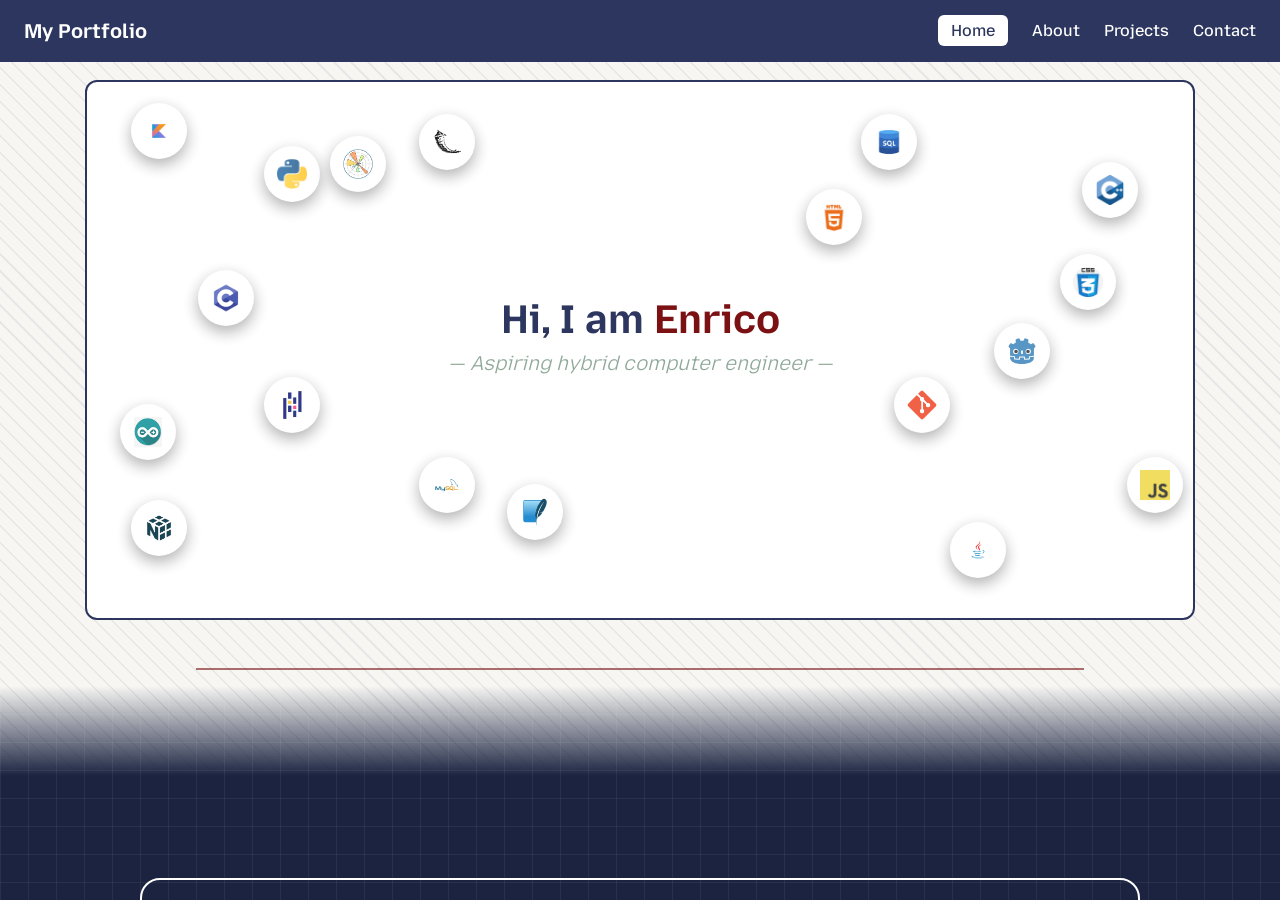
==== index.html @ 0c82813e "renamed homepage file" ====
<!DOCTYPE html>
<html lang="en">
<head>
    <meta charset="UTF-8">
    <meta name="viewport" content="width=device-width, initial-scale=1.0">
    <title>Pentado Portfolio | Home</title>

    <!-- Bootstrap CSS -->
    <link rel="stylesheet" href="https://cdn.jsdelivr.net/npm/bootstrap@4.5.3/dist/css/bootstrap.min.css" integrity="sha384-TX8t27EcRE3e/ihU7zmQxVncDAy5uIKz4rEkgIXeMed4M0jlfIDPvg6uqKI2xXr2" crossorigin="anonymous">

    <!-- CSS -->
    <link href="style.css" rel="stylesheet">
</head>
<body>

    <!--TODO: Fix Navbar for mobile devices, have the tabs be in a drop down list rather than always showing -->
    <nav class="navbar">
        <div class="logo">
            <a href="#">My Portfolio</a>
        </div>

        <button class="nav-toggle" id="nav-toggle" aria-label="Toggle navigation menu">
            &#9776;
        </button>

        <ul class="nav-links" id="nav-links">
            <li><a href="#" style="background-color: #fff; color: var(--twilight-indigo); padding: 0.4rem 0.8rem; border-radius: 6px;">Home</a></li>
            <li><a href="about.html">About</a></li>
            <li><a href="projects.html">Projects</a></li>
            <li><a href="contact.html">Contact</a></li>
        </ul>
    </nav>
    <div class="page-scroll">
        <main class="container">
            <!--TODO: make section smaller -->
            <section id="home" class="hero" style="margin: 1rem auto 1rem;">
                <!-- Floating skill icons -->
                <div class="skill-field" aria-hidden="true">
                    <div class="skill-icon" style="left: 16%;  top: 12%; --dur: 7s;  --delay: 0s;   --amp: 14px;"><img src="images/skills/python.png" alt=""></div>
                    <div class="skill-icon" style="left: 16%; top: 55%; --dur: 8.5s;--delay: 1.2s; --amp: 18px;"><img src="images/skills/pandas.png" alt=""></div>
                    <div class="skill-icon" style="left: 4%;  top: 78%; --dur: 6.5s;--delay: 0.6s; --amp: 12px;"><img src="images/skills/numpy.png" alt=""></div>
                    <div class="skill-icon" style="left: 22%; top: 10%; --dur: 9s;  --delay: 2s;   --amp: 16px;"><img src="images/skills/matplotlib.png" alt=""></div>
                    <div class="skill-icon" style="left: 10%; top: 35%; --dur: 7.5s;--delay: 0.3s; --amp: 15px;"><img src="images/skills/c.jpg" alt=""></div>
                    <div class="skill-icon" style="left: 90%; top: 15%; --dur: 8s;  --delay: 1.5s; --amp: 17px;"><img src="images/skills/cpp.png" alt=""></div>
                    <div class="skill-icon" style="left: 82%; top: 45%; --dur: 6.8s;--delay: 0.8s; --amp: 13px;"><img src="images/skills/godot.svg" alt=""></div>
                    <div class="skill-icon" style="left: 94%; top: 70%; --dur: 9.5s;--delay: 2.4s; --amp: 20px;"><img src="images/skills/js.png" alt=""></div>
                    <div class="skill-icon" style="left: 78%; top: 82%; --dur: 7.2s;--delay: 1s;   --amp: 14px;"><img src="images/skills/java.jpg" alt=""></div>
                    <div class="skill-icon" style="left: 88%; top: 32%; --dur: 8.2s;--delay: 0.4s; --amp: 16px;"><img src="images/skills/css.png" alt=""></div>
                    <div class="skill-icon" style="left: 65%;  top: 20%; --dur: 6.2s;--delay: 1.8s; --amp: 12px;"><img src="images/skills/html.png" alt=""></div>
                    <div class="skill-icon" style="left: 30%; top: 6%;  --dur: 9.2s;--delay: 0.9s; --amp: 18px;"><img src="images/skills/flask.png" alt=""></div>
                    <div class="skill-icon" style="left: 70%; top: 6%;  --dur: 7.8s;--delay: 1.4s; --amp: 15px;"><img src="images/skills/sql.jpg" alt=""></div>
                    <div class="skill-icon" style="left: 38%; top: 75%; --dur: 8.6s;--delay: 2.2s; --amp: 19px;"><img src="images/skills/sqlite.svg" alt=""></div>
                    <div class="skill-icon" style="left: 30%; top: 70%; --dur: 6.6s;--delay: 0.5s; --amp: 13px;"><img src="images/skills/mysql.png" alt=""></div>
                    <div class="skill-icon" style="left: 3%;  top: 60%; --dur: 9.8s;--delay: 1.7s; --amp: 20px;"><img src="images/skills/arduino.png" alt=""></div>
                    <div class="skill-icon" style="left: 73%; top: 55%; --dur: 7.4s;--delay: 0.2s; --amp: 14px;"><img src="images/skills/git.png" alt=""></div>
                    <div class="skill-icon" style="left: 4%; top: 4%;  --dur: 8.4s;--delay: 1.1s; --amp: 16px;"><img src="images/skills/kotlin.png" alt=""></div>
                </div>

                <div class="hero-content">
                    <div class="hero-text-content">
                        <h1><b>Hi, I am <span class="highlight" style="color: #7b1113">Enrico</span></b></h1>
                        <h2 class="lead" id="rotating-tagline" style="color: --var(--dark-wine); font-style: italic;">— Aspiring hybrid computer engineer —</h2>
                        <p id="fun-message"></p>
                    </div>
                </div>
            </section>

            <hr style="margin: 3rem auto 1rem;">

            <section id="goals" class="dark-section">
                <br>
                <br>
                <br>
                <br>
                <br>
                <div style="border: 2px solid #ffffff; border-radius: 20px; margin: 2.5rem auto; padding: 2rem 1.5rem; max-width: 1000px;">
                    <h2 style="display: inline-block; font-family: 'Mozilla Text'; background-color: #ffffff; color: black; padding: 0.6rem 2rem; border-radius: 40px; border: 2px solid #ffffff; letter-spacing: 1px;"><b>MY GOALS</b></h2>
                    <br>
                    <hr style="margin: 3rem auto 1rem; margin-top: 2rem; margin-bottom: 0.5rem; color: white;">
                    <br>
                    <div class="goals-grid">
                        <div class="goal-card">
                            <h3 style="font-family: 'Mozilla Text'; padding-bottom: 3.2px;"><b>GROWTH</b></h3>
                            <p><i>Always building my skills not just in Programming and Engineering but even for</i></p>
                        </div>
                        <div class="goal-card">
                            <h3 style="font-family: 'Mozilla Text'; padding-bottom: 3.2px;"><b>APPLICATION</b></h3>
                            <p><i>Seeking hands-on work in industry and research, to apply the skills I learn within my fields of interest</i></p>
                        </div>
                        <div class="goal-card">
                            <h3 style="font-family: 'Mozilla Text'; padding-bottom: 3.2px;"><b>IMPACT</b></h3>
                            <p><i>Focused on real results, from identifying drug components, acting upon data, to improving user experience</i></p>
                        </div>
                    </div>
                    <br>
                    <br>
                    <hr style="margin: 3rem auto 1rem; margin-top: 1rem; margin-bottom: 1rem; color: white;">
                </div>
                <br>
                <br>
                <br>
                <br>
                <br>
                <br>
            </section>

            <hr style="margin: 3rem auto 1rem;">

            <!--TODO: Fix div sizing for mobile devices, have it so that it only displays one cell at a time -->
            <!--TODO: Add fade in the left and right side of the experience track to put the center card more in focus -->
            <section id="experience" style="font-family: 'Times New Roman'; margin: 3rem auto 1rem;">
                <h2 style="display: inline-block; font-family: 'Mozilla Text'; background-color: #ffffff; color: #000000; padding: 0.6rem 2rem; border-radius: 40px; border: 2px solid #000000; letter-spacing: 1px;"><b>E X P E R I E N C E</b></h2>
                <div class="scroll-wrapper">
                        <button class="scroll-btn left" aria-label="Scroll left">&#10094;</button>

                        <div class="experience-track">
                            <div class="experience-card">
                                <h3>Student Researcher & Presenter</h3>
                                <p class="exp-meta" style="font-family: 'Mozilla Text';display: flex; align-items: center; gap: 0.5rem;">
                                    <img src="images/homepage/pisay.jpg" alt="PSHS-EVC logo" style="width: 32px; height: 32px; border-radius: 50%; object-fit: cover; border: 1px solid var(--muted-teal);">
                                    Philippine Science High School – Eastern Visayas Campus · 2024–2026
                                </p>
                                <p style="text-align: justify; text-justify: inter-word; hyphens: auto;">Researched chem-informatics and bio-informatics applications, identifying dengue-inhibiting compounds in Moringa oleifera. Presented at four major forums, earning awards.</p>
                                <img src="images/homepage/research.jpg" alt="Research presentation photo" style="margin-left: auto; margin-right: auto; width: 100%; max-width: 260px; border-radius: 8px; margin-top: 0.75rem; display: block;">
                            </div>
                            <div class="experience-card">
                                <h3>AI/ML Research Intern</h3>
                                <p class="exp-meta" style="display: flex; align-items: center; gap: 0.5rem;">
                                    <img src="images/homepage/SIP.png" alt="UP Diliman logo" style="width: 32px; height: 32px; border-radius: 50%; object-fit: cover; border: 1px solid var(--muted-teal);">
                                    CheIntel Learning Laboratory, UP Diliman · June–July 2025
                                </p>
                                <p style="text-align: justify; text-justify: inter-word; hyphens: auto;">Voluntary summer internship at the CheIntel Research Laboratory, curating and analyzing chemical concept datasets for AI model training under the mentorship of engineers and researchers.</p>
                                <img src="images/homepage/Sip-Photo.jpg" alt="Lab photo" style="margin-left: auto; margin-right: auto; width: 100%; max-width: 260px; border-radius: 8px; margin-top: 0.75rem; display: block;">
                            </div>
                            <div class="experience-card">
                                <h3>Student Leader</h3>
                                <p class="exp-meta" style="display: flex; align-items: center; gap: 0.5rem;">
                                    <img src="images/homepage/pisay.jpg" alt="PSHS-EVC logo" style="width: 32px; height: 32px; border-radius: 50%; object-fit: cover; border: 1px solid var(--muted-teal);">
                                    PSHS-EVC Organizations · 2023–2026
                                </p>
                                <p style="text-align: justify; text-justify: inter-word; hyphens: auto;;">Led multiple student organizations managing and coordinating teams during tenure as an executive officer in each organization</p>
                                <img src="images/homepage/leadership.jpg" alt="Leadership event photo" style="margin-left: auto; margin-right: auto; width: 100%; max-width: 260px; border-radius: 8px; margin-top: 0.75rem; display: block;">
                            </div>
                        </div>

                        <button class="scroll-btn right" aria-label="Scroll right">&#10095;</button>
                </div>
            </section>
        </main>
    </div>

    <footer>
        <p>&copy; 2026 Enrico Wilhelm E. Pentado. All rights reserved.</p>
    </footer>

    <!-- Bootstrap JS dependencies -->
    <script src="https://code.jquery.com/jquery-3.5.1.slim.min.js" integrity="sha384-DfXdz2htPH0lsSSs5nCTpuj/zy4C+OGpamoFVy38MVBnE+IbbVYUew+OrCXaRkfj" crossorigin="anonymous"></script>
    <script src="https://cdn.jsdelivr.net/npm/bootstrap@4.5.3/dist/js/bootstrap.bundle.min.js" integrity="sha384-ho+j7jyWK8fNQe+A12Hb8AhRq26LrZ/JpcUGGOn+Y7RsweNrtN/tE3MoK7ZeZDyx" crossorigin="anonymous"></script>

    <script src="script.js"></script>
</body>
</html>
---- style.css ----
@import url('https://fonts.googleapis.com/css2?family=Mozilla+Text:wght@200..700&display=swap');

/* color palette shi */

:root {
    --dark-wine: #7b1113;
    --dark-khaki: #313715;
    --muted-teal: #8fa998;
    --twilight-indigo: #2c365e;
    --muted-teal-2: #9cbfa7;
    --deep-navy: #1b2340;
}

#rotating-tagline {
    transition: opacity 0.4s ease;
    min-height: 1.5em;
    -webkit-transition: opacity 0.4s ease;
    -moz-transition: opacity 0.4s ease;
    -ms-transition: opacity 0.4s ease;
    -o-transition: opacity 0.4s ease;
}

.dark-section {
    position: relative;
    left: 50%;
    right: 50%;
    width: 100vw;
    margin-left: -50vw;
    margin-right: -50vw;
    box-sizing: border-box;
    background-color: var(--deep-navy);
    background-image:        linear-gradient(rgba(255, 255, 255, 0.06) 1px, transparent 1px),        linear-gradient(90deg, rgba(255, 255, 255, 0.06) 1px, transparent 1px);
    background-size: 28px 28px;
    color: #ffffff;
    padding: 8rem 1.5rem;
    overflow: hidden;
    /*stabilizesrenderingduringscrolltoreduceflicker*/transform: translateZ(0);
    backface-visibility: hidden;
    /*EdgeFade*/-webkit-mask-image: linear-gradient(to bottom, transparent 0, #000 90px, #000 calc(100% - 90px), transparent 100%);
    mask-image: linear-gradient(to bottom, transparent 0, #000 90px, #000 calc(100% - 90px), transparent 100%);
    -webkit-transform:;
    -moz-transform:;
    -ms-transform:;
    -o-transform:;
}

/* Hobbies fade in at the top only, stay solid at the bottom */
#hobbies.dark-section {
    -webkit-mask-image: linear-gradient(to bottom, transparent 0, #000 90px, #000 100%);
    mask-image: linear-gradient(to bottom, transparent 0, #000 90px, #000 100%);
}

.dark-section h2 {
    color: #ffffff;
}

.dark-section h2.section-title,
.dark-section h2[style] {
    border-color: #ffffff !important; /* black was invisible against the dark navy background */
}

.dark-section .goal-card {
    background-color: #ffffff;
    color: #000000;
    border: 2px solid #000000;
}

.dark-section .goal-card h3 {
    color: #000000;
}

.dark-section .goal-card p,
.dark-section .goal-card p i {
    color: #000000;
}

.dark-section p {
    color: #ffffff;
}

.dark-section hr {
    background-color: #ffffff;
}

.dark-section .timeline-wrapper {
    max-width: 750px;
    margin: 2.5rem auto 0;
    border: 2px solid #ffffff;
    border-radius: 16px;
    background-color: rgba(0, 0, 0, 0.15);
    /*Firefox*/scrollbar-color: #ffffff var(--deep-navy);
    -webkit-border-radius: 16px;
    -moz-border-radius: 16px;
    -ms-border-radius: 16px;
    -o-border-radius: 16px;
}

.dark-section .timeline-wrapper::-webkit-scrollbar-track {
    background: var(--deep-navy);
    /*matchesthesectionbgsothethumbreadsasafloatingbar*/border-radius: 10px;
    -webkit-border-radius: 10px;
    -moz-border-radius: 10px;
    -ms-border-radius: 10px;
    -o-border-radius: 10px;
}

.dark-section .timeline-wrapper::-webkit-scrollbar-thumb {
    background-color: #ffffff;
    border-radius: 10px;
    border: 2px solid var(--deep-navy);
}

.dark-section .timeline-wrapper::-webkit-scrollbar-thumb:hover {
    background-color: var(--muted-teal-2);
}

.dark-section .timeline-wrapper::-webkit-scrollbar-button {
    display: block; /* re-enabled — shows left/right arrows to signal scrollability */
    background-color: var(--deep-navy);
}
.dark-section .timeline-horizontal::before {
    background-color: #ffffff; /* black was unreadable against the dark navy background */
}

.dark-section .timeline-dot {
    background-color: #ffffff;
    border-color: var(--deep-navy);
}

.dark-section .timeline-item:hover .timeline-dot {
    background-color: var(--dark-wine);
    border-color: #ffffff;
}

.dark-section .timeline-connector {
    background-color: #ffffff;
}

.dark-section .timeline-item:hover .timeline-connector {
    background-color: var(--dark-wine);
}

.dark-section .timeline-content {
    background-color: #ffffff;
    color: #000000;
    border-color: #ffffff;
}

.dark-section .timeline-content p {
    color: #000000;
}

.dark-section .timeline-item:hover .timeline-content {
    border-color: var(--dark-wine);
}

.dark-section .timeline-arrow.left {
    border-right-color: #ffffff;
}

.dark-section .timeline-arrow.right {
    border-left-color: #ffffff;
}

.dark-section .timeline-description {
    background-color: #ffffff;
    color: #000000;
    border-color: #ffffff;
}

.dark-section .timeline-description p {
    color: #000000;
}

html, body {
    height: 100%;
    margin: 0;
    padding: 0;
    overflow: hidden; /* stops the native page scrollbar so only .page-scroll scrolls */
}

.page-scroll {
    margin-top: 64px; /* pushes content below the fixed navbar */
    height: calc(100vh - 64px); /* fills all remaining space below the navbar */
    overflow-y: auto;
    overflow-x: hidden;
    /* Firefox */
    scrollbar-width: thin;
    scrollbar-color: var(--twilight-indigo) #e5e5e5;
}

.page-scroll::-webkit-scrollbar {
    width: 10px;
}

.page-scroll::-webkit-scrollbar-track {
    background: #e5e5e5;
}

.page-scroll::-webkit-scrollbar-thumb {
    background-color: var(--twilight-indigo);
    border-radius: 10px;
    border: 2px solid #e5e5e5;
}

.page-scroll::-webkit-scrollbar-thumb:hover {
    background-color: var(--dark-wine);
}

.page-scroll::-webkit-scrollbar-button {
    display: none;
}

@media (max-width: 600px) {
    .page-scroll {
        margin-top: 70px;
        height: calc(100vh - 70px);
    }
}


/* Base */

h1 {
    color: var(--twilight-indigo);
}

body {
    font-family: 'Mozilla Text', 'Helvetica Neue', Arial, sans-serif;
    color: var(--dark-khaki);
    background-color: #f7f6f3;
    background-image: 
        repeating-linear-gradient(45deg, rgba(44, 54, 94, 0.08) 0px, rgba(44, 54, 94, 0.08) 1.5px, transparent 1.5px, transparent 12px);
}

/* Navbar: fixed, full width  */
.navbar {
    position: fixed;
    top: 0;
    left: 0;
    width: 100%;
    box-sizing: border-box;
    display: flex;
    align-items: center;
    justify-content: space-between;
    background-color: var(--twilight-indigo);
    padding: 1rem 1.5rem;
    z-index: 1000;
}

.nav-toggle {
    display: none; /* hidden on desktop */
    background: none;
    border: none;
    color: #fff;
    font-size: 1.75rem;
    cursor: pointer;
}

/* css for mobile */
@media (max-width: 600px) {
    .navbar {
        flex-wrap: wrap;
    }

    .nav-toggle {
        display: block;
    }

    .nav-links {
        display: none;
        flex-direction: column;
        width: 100%;
        text-align: center;
        gap: 0.5rem;
        margin-top: 1rem;
    }

    .nav-links.is-open {
        display: flex;
    }
}

.logo a {
    font-weight: bold;
    font-size: 1.25rem;
    color: #fff;
    text-decoration: none;
}

.nav-links {
    list-style: none;
    display: flex;
    gap: 1.5rem;
    margin: 0;
    padding: 0;
}

.nav-links a {
    color: #fff;
    text-decoration: none;
    font-weight: 500;
    transition: color 0.2s ease;
    -webkit-transition: color 0.2s ease;
    -moz-transition: color 0.2s ease;
    -ms-transition: color 0.2s ease;
    -o-transition: color 0.2s ease;
}

.nav-links a:hover {
    color: #fff;
}

/* home section */
#home {
    text-align: center;
    padding: 4rem 1rem;
}

#home h1 {
    font-size: 2.5rem;
}

#home .lead {
    color: var(--muted-teal);
    margin-bottom: 1.5rem;
}

/* hero section of homepage */

.hero {
    border: 2px solid var(--twilight-indigo);
    background-color: white;
    position: relative;
    min-height: 60vh; /* was 90vh */
    display: flex;
    align-items: center;
    justify-content: center;
    text-align: center;
    overflow: hidden;
    border-radius: 12px;
}

.hero::before {
    content: "";
    position: absolute;
    inset: 0;
    background-size: cover;
    background-position: center;
    filter: blur(0.5px);
    opacity: 0.65;
    transform: scale(1.1);
    z-index: 0;
    /*fades the edges into the page background*/
    -webkit-mask-image: radial-gradient(ellipse at center, #000 50%, transparent 80%);
    mask-image: radial-gradient(ellipse at center, #000 50%, transparent 80%);
    -webkit-filter: blur(0.5px);
    -webkit-transform: scale(1.1);
    -moz-transform: scale(1.1);
    -ms-transform: scale(1.1);
    -o-transform: scale(1.1);
}

.hero-content {
    position: relative;
    z-index: 1;
    color: var(--twilight-indigo);
    padding: 2rem;
    text-shadow: 0 8px 20px rgba(255, 255, 255, 0.8);
}


.hero-content .highlight {
    color: var(--dark-wine);
    text-shadow: 0 8px 20px rgba(255, 255, 255, 0.8);
}

.hero-content .lead {
    color: var(--dark-khaki);
    text-shadow: 0 8px 20px rgba(255, 255, 255, 0.8);
}

.skill-field {
    position: absolute;
    inset: 0;
    pointer-events: none; /* lets clicks pass through to your button/text */
    z-index: 1;
}

.hero-text-content {
    position: relative;
    z-index: 2; /* keeps text above the floating icons */
}

.skill-icon {
    position: absolute;
    width: 56px;
    height: 56px;
    border-radius: 50%;
    background-color: #ffffff;
    display: flex;
    align-items: center;
    justify-content: center;
    opacity: 0.9;
    filter: blur(0.3px);
    box-shadow: 0 6px 16px rgba(0, 0, 0, 0.35); /* was 0 3px 8px rgba(0, 0, 0, 0.12) */
    animation: float-drift var(--dur, 8s) ease-in-out var(--delay, 0s) infinite alternate;
}

.skill-icon img {
    width: 30px; /* was 20px */
    height: 30px; /* was 20px */
    object-fit: contain;
}

@keyframes float-drift {
    from { transform: translateY(0); -webkit-transform: translateY(0); -moz-transform: translateY(0); -ms-transform: translateY(0); -o-transform: translateY(0); }
    to   { transform: translateY(var(--amp, 15px)); -webkit-transform: translateY(var(--amp, 15px)); -moz-transform: translateY(var(--amp, 15px)); -ms-transform: translateY(var(--amp, 15px)); -o-transform: translateY(var(--amp, 15px)); }
}

@media (max-width: 700px) {
    .skill-icon {
        width: 30px;
        height: 30px;
    }

    .skill-icon img {
        width: 16px;
        height: 16px;
    }
}

/* Button in homepage css */
.btn-primary {
    background-color: var(--twilight-indigo);
    border-color: var(--twilight-indigo);
    color: #fff;
    transition: background-color 0.2s ease, border-color 0.2s ease;
    -webkit-transition: background-color 0.2s ease, border-color 0.2s ease;
    -moz-transition: background-color 0.2s ease, border-color 0.2s ease;
    -ms-transition: background-color 0.2s ease, border-color 0.2s ease;
    -o-transition: background-color 0.2s ease, border-color 0.2s ease;
}

.btn-primary:hover {
    background-color: var(--dark-wine);
    border-color: var(--dark-wine);
}

/* goals section css */

#goals {
    padding: 2rem 1.5rem;
    text-align: center;
}

.goals-grid {
    display: flex;
    flex-wrap: wrap;
    justify-content: center;
    gap: 1.5rem;
    margin-top: 2rem;
}

.goal-card {
    background-color: var(--twilight-indigo);
    color: white;
    border-radius: 8px;
    padding: 1.5rem;
    width: 260px;
    transition: transform 0.2s ease;
    -webkit-transition: transform 0.2s ease;
    -moz-transition: transform 0.2s ease;
    -ms-transition: transform 0.2s ease;
    -o-transition: transform 0.2s ease;
}

.goal-card:hover {
    transform: translateY(-6px);
    -webkit-transform: translateY(-6px);
    -moz-transform: translateY(-6px);
    -ms-transform: translateY(-6px);
    -o-transform: translateY(-6px);
}

/* Experience section */

#experience {
    padding: 4rem .5rem;
    background-color: #f4f6f5;
    text-align: center;
    overflow: hidden;
    border: 2px solid var(--twilight-indigo);
    border-radius: 12px;
}


.scroll-wrapper {
    position: relative;
    display: flex;
    align-items: center;
    justify-content: space-between; /* pushes buttons to the outer edges */
    max-width: 900px;
    margin: 2rem auto 0;
}
.experience-track {
    display: flex;
    align-items: stretch;
    gap: 1.5rem;
    overflow-x: auto;
    scroll-snap-type: x mandatory;
    scroll-behavior: smooth;
    padding: 2rem calc(50% - 190px); /* centers first/last card: half of card width (380px / 2 = 190px) */
    scrollbar-width: none;

    /* True edge fade: fades the actual track content at the edges, not an overlay box on top of it */
    -webkit-mask-image: linear-gradient(to right, transparent 0%, #000 12%, #000 88%, transparent 100%);
    mask-image: linear-gradient(to right, transparent 0%, #000 12%, #000 88%, transparent 100%);
}

.experience-track::-webkit-scrollbar {
    display: none;
}

.experience-card {
    flex: 0 0 380px;
    width: 380px;
    min-height: 320px;
    scroll-snap-align: center;
    background-color: #fff;
    border: 1px solid var(--muted-teal);
    border-radius: 8px;
    padding: 1.5rem;
    text-align: left;
    filter: blur(5px);
    opacity: 0.35;
    transform: scale(0.85);
    transition: filter 0.4s ease, opacity 0.4s ease, transform 0.4s ease;
    -webkit-filter: blur(5px);
}

.experience-card.is-active {
    filter: blur(0);
    opacity: 1;
    transform: scale(1);
}

.exp-meta {
    color: var(--twilight-indigo);
    font-size: 0.9rem;
    font-weight: 500;
}

.timeline-wrapper {
    overflow-x: auto;
    overflow-y: visible;
    padding: 2.5rem 1.5rem;
    margin-top: 2.5rem;
}

.timeline-wrapper::-webkit-scrollbar {
    height: 10px;
}

.timeline-wrapper::-webkit-scrollbar-track {
    background: #e5e5e5;
    border-radius: 10px;
}

.timeline-wrapper::-webkit-scrollbar-thumb {
    background-color: var(--twilight-indigo);
    border-radius: 10px;
    border: 2px solid #e5e5e5;
}

.timeline-wrapper::-webkit-scrollbar-thumb:hover {
    background-color: var(--dark-wine);
}

.timeline-wrapper::-webkit-scrollbar-button {
    display: none;
}

.timeline-track {
    position: relative;
    display: flex;
    align-items: center;
    gap: 2.5rem;
    width: max-content;
    margin: 0 auto;
    padding: 2.5rem 3rem; 
}

.timeline-track::before {
    content: "";
    position: absolute;
    top: 50%;
    left: 0;
    right: 0;
    height: 2px;
    background-color: rgba(255, 255, 255, 0.4);
    transform: translateY(-50%);
}

/* Base dot */
.timeline-dot {
    position: relative;
    width: 18px;
    height: 18px;
    border-radius: 50%;
    border: 2px solid #ffffff;
    cursor: pointer;
    padding: 0;
    z-index: 2;
    transition: transform 0.2s ease, background-color 0.2s ease, box-shadow 0.2s ease;
}

/* Category colors */
.timeline-dot[data-type="award"] {
    background-color: #d4a017;
}

.timeline-dot[data-type="certificate"] {
    background-color: var(--muted-teal-2);
}

.timeline-dot[data-type="important-certificate"] {
    background-color: var(--dark-wine);
}

/* Hover / focus / selected state: shared high-contrast highlight regardless of category */
.timeline-dot:hover,
.timeline-dot:focus-visible,
.timeline-dot.is-active {
    transform: scale(1.6);
    box-shadow: 0 0 0 3px rgba(255, 255, 255, 0.484);
    outline: none;
}

/* Shared info panel */
.timeline-panel {
    max-width: 800px; /* was 700px */
    margin: 2.5rem auto 0;
    padding: 2rem 2.25rem; /* was 1.75rem 2rem */
    background-color: #ffffff;
    border: 2px solid #ffffff;
    border-radius: 10px;
    text-align: left;
    height: 220px; /* was 150px — noticeably bigger, still fixed so it never resizes between selections */
    overflow-y: auto;
}

.timeline-panel h3 {
    margin: 0 0 0.3rem;
    color: #000000;
    transition: opacity 0.3s ease;
}

.timeline-panel .date {
    font-size: 0.85rem;
    font-style: italic;
    color: #444;
    margin: 0 0 0.6rem;
}

.timeline-panel p {
    color: #000000;
    opacity: 1;
    transition: opacity 0.3s ease;
    margin: 0;
}

.timeline-panel.fade-out h3,
.timeline-panel.fade-out p {
    opacity: 0;
}

.dark-section .timeline-wrapper {
    max-width: 1150px; /* was 950px — wider */
    margin: 2.5rem auto 0;
    border: 2px solid #ffffff;
    border-radius: 16px;
    background-color: rgba(0, 0, 0, 0.15);
}

/* End-of-line arrows */
.timeline-arrow {
    position: absolute;
    top: 50%;
    width: 0;
    height: 0;
    transform: translateY(-50%);
    z-index: 1;
}

.timeline-arrow.left {
    left: 8px;
    border-top: 6px solid transparent;
    border-bottom: 6px solid transparent;
    border-right: 10px solid rgba(255, 255, 255, 0.7);
}

.timeline-arrow.right {
    right: 8px;
    border-top: 6px solid transparent;
    border-bottom: 6px solid transparent;
    border-left: 10px solid rgba(255, 255, 255, 0.7);
}

/* Category bubble that appears above a dot on hover/focus/selected — bg color matches the dot's own category color */
.timeline-dot::before {
    content: attr(data-label);
    position: absolute;
    bottom: 145%;
    left: 50%;
    transform: translateX(-50%) translateY(4px) scale(0.9);
    padding: 0.3rem 0.7rem;
    border-radius: 6px;
    font-size: 0.7rem;
    font-weight: 600;
    white-space: nowrap;
    opacity: 0;
    pointer-events: none;
    box-shadow: 0 2px 8px rgba(0, 0, 0, 0.25);
    transition: opacity 0.2s ease, transform 0.2s ease;
}

/* Small triangle pointer under the bubble */
.timeline-dot::after {
    content: "";
    position: absolute;
    bottom: 128%;
    left: 50%;
    transform: translateX(-50%) translateY(4px);
    width: 0;
    height: 0;
    border-left: 5px solid transparent;
    border-right: 5px solid transparent;
    opacity: 0;
    pointer-events: none;
    transition: opacity 0.2s ease, transform 0.2s ease;
}

/* Bubble colors per category, matching each dot's own color */
.timeline-dot[data-type="award"]::before {
    background-color: #d4a017;
    color: #ffffff; /* white text on gold — black was hard to read */
}

.timeline-dot[data-type="award"]::after {
    border-top: 5px solid #d4a017;
}

.timeline-dot[data-type="certificate"]::before {
    background-color: var(--muted-teal-2);
    color: #000000;
}

.timeline-dot[data-type="certificate"]::after {
    border-top: 5px solid var(--muted-teal-2);
}

.timeline-dot[data-type="important-certificate"]::before {
    background-color: var(--dark-wine);
    color: #ffffff;
}

.timeline-dot[data-type="important-certificate"]::after {
    border-top: 5px solid var(--dark-wine);
}

/* Fade the bubble in on hover, keyboard focus, or when selected via click */
.timeline-dot:hover::before,
.timeline-dot:hover::after,
.timeline-dot:focus-visible::before,
.timeline-dot:focus-visible::after,
.timeline-dot.is-active::before,
.timeline-dot.is-active::after {
    opacity: 1;
    transform: translateX(-50%) translateY(0) scale(1);
}

.scroll-btn {
    background-color: var(--twilight-indigo);
    color: #fff;
    border: none;
    border-radius: 50%;
    width: 36px;
    height: 36px;
    cursor: pointer;
    flex-shrink: 0;
    z-index: 4;
}

.scroll-btn.left {
    margin-right: 20px;
}

.scroll-btn.right {
    margin-left: 20px;
}


/* Org Section CSS */
.org-layout {
    display: flex;
    flex-wrap: wrap;
    gap: 2.5rem;
    max-width: 1000px;
    margin: 2rem auto 0;
    text-align: left;
    align-items: flex-start;
}

#organizations h2 {
    background-color: #ffffff;
    color: var(--twilight-indigo);
}

.org-left {
    flex: 1 1 320px;
}

.org-right {
    flex: 1 1 320px;
    padding: 1.75rem 2rem;
    background-color: #ffffff;
    border-radius: 12px;
    border: 2px solid var(--dark-wine);
    aspect-ratio: 4 / 3; /* matches .org-photo-wrapper so heights align when both columns are equal width */
    overflow-y: auto; /* keeps the same fixed-size + internal scroll pattern used elsewhere if a description runs long */
}

.org-photo-wrapper {
    width: 100%;
    aspect-ratio: 4 / 3;
    overflow: hidden;
    border-radius: 12px;
    border: 2px solid var(--dark-wine);
    margin-bottom: 1.25rem;
}

.org-photo-wrapper img {
    width: 100%;
    height: 100%;
    object-fit: cover;
    transition: opacity 0.25s ease;
}

.org-logo-scroll-wrapper {
    display: flex;
    align-items: center;
    gap: 0.75rem;
}

.org-logo-track {
    display: flex;
    gap: 1.25rem;
    overflow-x: auto;
    scroll-snap-type: x mandatory;
    scroll-behavior: smooth;
    padding: 0.5rem calc(50% - 30px);
    scrollbar-width: none;
    -webkit-mask-image: linear-gradient(to right, transparent 0%, #000 12%, #000 88%, transparent 100%);
    mask-image: linear-gradient(to right, transparent 0%, #000 12%, #000 88%, transparent 100%);
}

.org-logo-track::-webkit-scrollbar {
    display: none;
}

.org-logo-item {
    flex: 0 0 60px;
    width: 60px;
    height: 60px;
    border-radius: 50%;
    scroll-snap-align: center;
    background-color: #fff;
    border: 2px solid rgba(123, 17, 19, 0.35);
    padding: 0;
    cursor: pointer;
    overflow: hidden;
    filter: blur(2px);
    opacity: 0.9;
    transform: scale(0.85);
    transition: filter 0.3s ease, opacity 0.3s ease, transform 0.3s ease, border-color 0.3s ease;
    -webkit-filter: blur(2px);
}

.org-logo-item img {
    width: 100%;
    height: 100%;
    object-fit: cover;
}

.org-logo-item.is-active {
    filter: blur(0);
    opacity: 1;
    transform: scale(1);
    border-color: var(--dark-wine);
}

.org-right h3 {
    margin: 0 0 0.2rem;
    color: var(--twilight-indigo);
    transition: opacity 0.25s ease;
}

.org-right .role {
    font-style: italic;
    color: var(--twilight-indigo);
    margin: 0 0 0.75rem;
}

.org-right p {
    color: var(--dark-khaki);
    transition: opacity 0.25s ease;
}

.hobby-grid {
    display: grid;
    grid-template-columns: repeat(auto-fit, minmax(200px, 1fr));
    gap: 1.5rem;
    max-width: 1000px;
    margin: 2rem auto 0;
}

.hobby-tile {
    position: relative;
    aspect-ratio: 1 / 1;
    border-radius: 12px;
    overflow: hidden;
    border: 2px solid white;
}

.hobby-tile img {
    width: 100%;
    height: 100%;
    object-fit: cover;
    filter: brightness(0.62);
    transition: transform 0.3s ease, filter 0.3s ease;
    -webkit-filter: brightness(0.78);
    -webkit-transition: transform 0.3s ease, filter 0.3s ease;
    -moz-transition: transform 0.3s ease, filter 0.3s ease;
    -ms-transition: transform 0.3s ease, filter 0.3s ease;
    -o-transition: transform 0.3s ease, filter 0.3s ease;
}

.hobby-tile:hover img {
    transform: scale(1.08);
    filter: brightness(0.79);
    -webkit-transform: scale(1.08);
    -moz-transform: scale(1.08);
    -ms-transform: scale(1.08);
    -o-transform: scale(1.08);
    -webkit-filter: brightness(0.79);
}

.hobby-overlay {
    position: absolute;
    inset: 0;
    background: linear-gradient(to top, rgba(0, 0, 0, 0.85) 0%, rgba(0, 0, 0, 0.15) 55%, transparent 100%);
    display: flex;
    flex-direction: column;
    justify-content: flex-end;
    padding: 1.25rem;
    text-align: left;
    opacity: 0;
    transition: opacity 0.3s ease;
}

.hobby-tile:hover .hobby-overlay {
    opacity: 1;
}

.hobby-overlay h3 {
    color: #ffffff;
    margin: 0 0 0.3rem;
    font-size: 1rem;
}

.hobby-overlay p {
    color: #eeeeee;
    margin: 0;
    font-size: 0.85rem;
}

@media (max-width: 700px) {
    .org-layout {
        flex-direction: column;
    }
}


#fun-message {
    margin-top: 1rem;
    color: var(--dark-khaki);
    font-style: italic;
}

/* Project page CSS */
/* Projects grid */
.projects-grid {
    display: grid;
    grid-template-columns: repeat(auto-fit, minmax(260px, 1fr));
    gap: 1.75rem;
    max-width: 1100px;
    margin: 2.5rem auto 0;
}

.project-tile {
    position: relative;
    aspect-ratio: 4 / 3;
    border-radius: 12px;
    overflow: hidden;
    cursor: pointer;
    border: 2px solid var(--dark-wine);
    -webkit-border-radius: 12px;
    -moz-border-radius: 12px;
    -ms-border-radius: 12px;
    -o-border-radius: 12px;
}

.project-tile img {
    width: 100%;
    height: 100%;
    object-fit: cover;
    transition: transform 0.3s ease;
}

.project-tile:hover img {
    transform: scale(1.06);
}

.project-label {
    position: absolute;
    left: 0;
    right: 0;
    bottom: 0;
    padding: 1rem;
    background: linear-gradient(to top, rgba(0, 0, 0, 0.75) 0%, transparent 100%);
    text-align: left;
}

.project-label h3 {
    color: #ffffff;
    margin: 0;
    font-size: 1.05rem;
}

/* Project detail modal */
.project-modal {
    display: none;
    position: fixed;
    inset: 0;
    background-color: rgba(0, 0, 0, 0.75);
    z-index: 2000;
    align-items: center;
    justify-content: center;
    padding: 2rem;
}

.project-modal.is-open {
    display: flex;
}

.project-modal-content {
    position: relative;
    display: flex;
    flex-wrap: wrap;
    background-color: #ffffff;
    border-radius: 16px;
    overflow: hidden;
    max-width: 950px;
    width: 100%;
    max-height: 85vh;
}

.project-modal-image {
    flex: 1 1 400px;
    min-height: 300px;
}

.project-modal-image img {
    width: 100%;
    height: 100%;
    object-fit: cover;
    display: block;
}

.project-modal-text {
    flex: 1 1 300px;
    padding: 2.5rem;
    text-align: left;
    overflow-y: auto;
}

.project-modal-text h2 {
    color: var(--twilight-indigo);
    margin-top: 0;
}

.project-modal-text p {
    color: var(--dark-khaki);
    line-height: 1.6;
}

.project-modal-links {
    display: flex;
    flex-wrap: wrap;
    gap: 0.75rem;
    margin-top: 1.5rem;
}

.project-modal-close {
    position: absolute;
    top: 1rem;
    right: 1rem;
    background-color: rgba(0, 0, 0, 0.5);
    color: #ffffff;
    border: none;
    border-radius: 50%;
    width: 36px;
    height: 36px;
    font-size: 1.3rem;
    line-height: 1;
    cursor: pointer;
    z-index: 1;
}

.project-modal-close:hover {
    background-color: var(--dark-wine);
}

@media (max-width: 600px) {
    .project-modal-content {
        max-height: 90vh;
        flex-direction: column;
        overflow-y: auto;
    }

    .project-modal-image {
        min-height: 220px;
    }
}


/* Footer: fixed, faded until hovered */
footer {
    position: fixed;
    z-index: 10;
    bottom: 0;
    left: 0;
    width: 100%;
    box-sizing: border-box;
    text-align: center;
    padding: 0.4rem 1rem;
    font-size: 0.85rem;
    background-color: var(--dark-wine);
    color: #fff;
    opacity: 0; /* fully invisible until hovered */
    transition: opacity 0.3s ease;
}

footer:hover {
    opacity: 1;
}

/* Responsive: extra rules merged into the single media query above */
@media (max-width: 600px) {
    #home h1 {
        font-size: 2rem;
    }
}

hr {
    border: none;
    height: 2px;
    background-color: var(--dark-wine);
    width: 80%;
    margin: 3rem auto;
    opacity: 0.6;
}
b{
    font-style: bold;
}
i{
    font-style: italic;
}
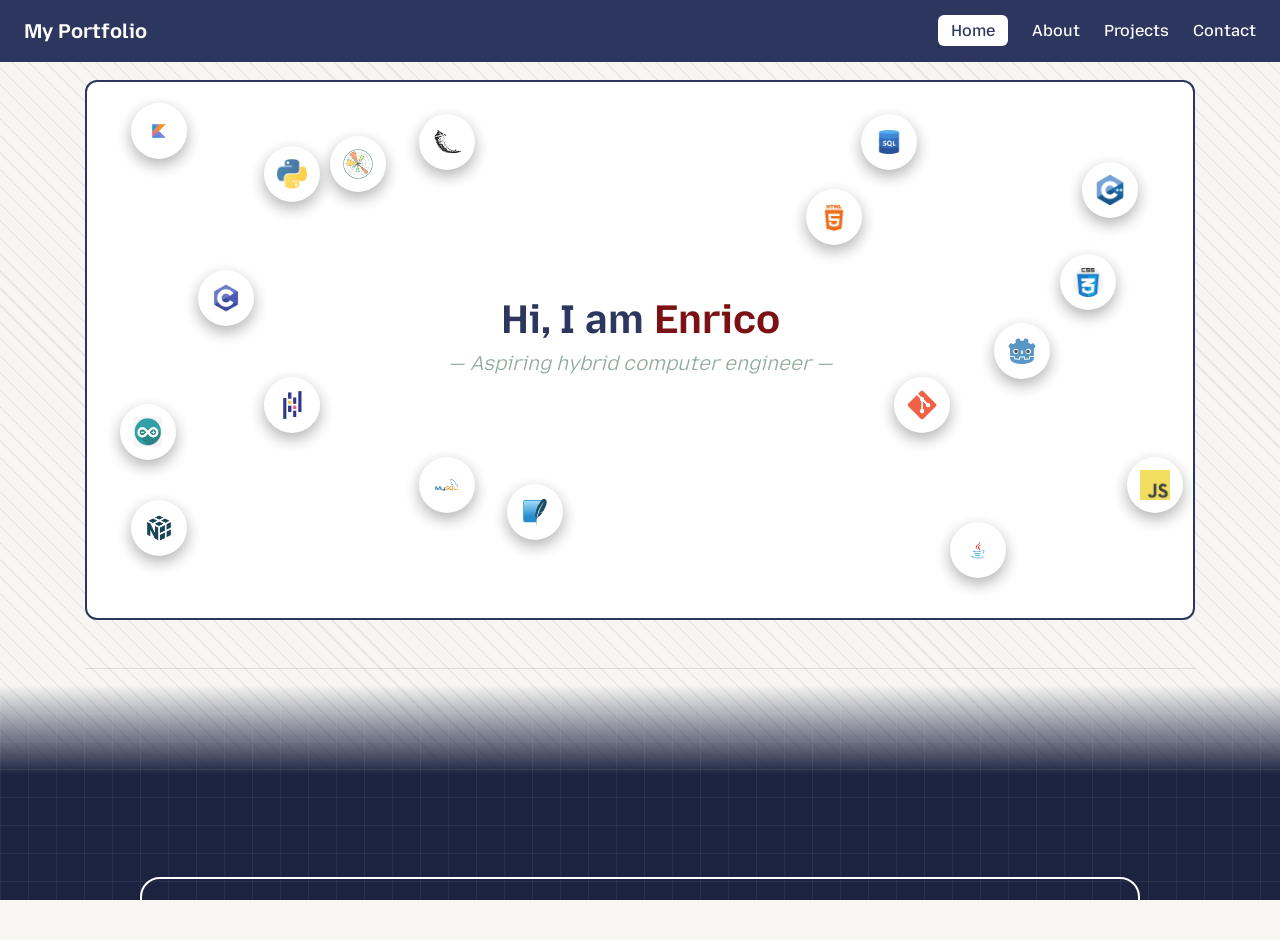
==== commit 1ae8b7e5: "fixed experience section scaling" ====
--- a/index.html
+++ b/index.html
@@ -12,7 +12,7 @@
     <link href="style.css" rel="stylesheet">
 </head>
 <body>
-
+    <!-- TODO: FIX Mobile UI -->
     <!--TODO: Fix Navbar for mobile devices, have the tabs be in a drop down list rather than always showing -->
     <nav class="navbar">
         <div class="logo">
@@ -32,7 +32,7 @@
     </nav>
     <div class="page-scroll">
         <main class="container">
-            <!--TODO: make section smaller -->
+            <!--TODO: make spacings better for first page -->
             <section id="home" class="hero" style="margin: 1rem auto 1rem;">
                 <!-- Floating skill icons -->
                 <div class="skill-field" aria-hidden="true">
@@ -109,7 +109,7 @@
             <!--TODO: Fix div sizing for mobile devices, have it so that it only displays one cell at a time -->
             <!--TODO: Add fade in the left and right side of the experience track to put the center card more in focus -->
             <section id="experience" style="font-family: 'Times New Roman'; margin: 3rem auto 1rem;">
-                <h2 style="display: inline-block; font-family: 'Mozilla Text'; background-color: #ffffff; color: #000000; padding: 0.6rem 2rem; border-radius: 40px; border: 2px solid #000000; letter-spacing: 1px;"><b>E X P E R I E N C E</b></h2>
+                <h2 style="display: inline-block; font-family: 'Mozilla Text'; background-color: #ffffff; color: #000000; padding: 0.6rem 2rem; border-radius: 40px; border: 2px solid #000000; letter-spacing: 1px;"><b>EXPERIENCE</b></h2>
                 <div class="scroll-wrapper">
                         <button class="scroll-btn left" aria-label="Scroll left">&#10094;</button>
 
--- a/style.css
+++ b/style.css
@@ -34,17 +34,12 @@
     color: #ffffff;
     padding: 8rem 1.5rem;
     overflow: hidden;
-    /*stabilizesrenderingduringscrolltoreduceflicker*/transform: translateZ(0);
+    transform: translateZ(0);
     backface-visibility: hidden;
-    /*EdgeFade*/-webkit-mask-image: linear-gradient(to bottom, transparent 0, #000 90px, #000 calc(100% - 90px), transparent 100%);
+    -webkit-mask-image: linear-gradient(to bottom, transparent 0, #000 90px, #000 calc(100% - 90px), transparent 100%);
     mask-image: linear-gradient(to bottom, transparent 0, #000 90px, #000 calc(100% - 90px), transparent 100%);
-    -webkit-transform:;
-    -moz-transform:;
-    -ms-transform:;
-    -o-transform:;
-}
-
-/* Hobbies fade in at the top only, stay solid at the bottom */
+}
+
 #hobbies.dark-section {
     -webkit-mask-image: linear-gradient(to bottom, transparent 0, #000 90px, #000 100%);
     mask-image: linear-gradient(to bottom, transparent 0, #000 90px, #000 100%);
@@ -56,7 +51,7 @@
 
 .dark-section h2.section-title,
 .dark-section h2[style] {
-    border-color: #ffffff !important; /* black was invisible against the dark navy background */
+    border-color: #ffffff !important;
 }
 
 .dark-section .goal-card {
@@ -88,20 +83,12 @@
     border: 2px solid #ffffff;
     border-radius: 16px;
     background-color: rgba(0, 0, 0, 0.15);
-    /*Firefox*/scrollbar-color: #ffffff var(--deep-navy);
-    -webkit-border-radius: 16px;
-    -moz-border-radius: 16px;
-    -ms-border-radius: 16px;
-    -o-border-radius: 16px;
+    scrollbar-color: #ffffff var(--deep-navy);
 }
 
 .dark-section .timeline-wrapper::-webkit-scrollbar-track {
     background: var(--deep-navy);
-    /*matchesthesectionbgsothethumbreadsasafloatingbar*/border-radius: 10px;
-    -webkit-border-radius: 10px;
-    -moz-border-radius: 10px;
-    -ms-border-radius: 10px;
-    -o-border-radius: 10px;
+    border-radius: 10px;
 }
 
 .dark-section .timeline-wrapper::-webkit-scrollbar-thumb {
@@ -115,11 +102,11 @@
 }
 
 .dark-section .timeline-wrapper::-webkit-scrollbar-button {
-    display: block; /* re-enabled — shows left/right arrows to signal scrollability */
+    display: block;
     background-color: var(--deep-navy);
 }
 .dark-section .timeline-horizontal::before {
-    background-color: #ffffff; /* black was unreadable against the dark navy background */
+    background-color: #ffffff;
 }
 
 .dark-section .timeline-dot {
@@ -176,15 +163,14 @@
     height: 100%;
     margin: 0;
     padding: 0;
-    overflow: hidden; /* stops the native page scrollbar so only .page-scroll scrolls */
+    overflow: hidden;
 }
 
 .page-scroll {
-    margin-top: 64px; /* pushes content below the fixed navbar */
-    height: calc(100vh - 64px); /* fills all remaining space below the navbar */
+    margin-top: 64px;
+    height: calc(100vh - 64px);
     overflow-y: auto;
     overflow-x: hidden;
-    /* Firefox */
     scrollbar-width: thin;
     scrollbar-color: var(--twilight-indigo) #e5e5e5;
 }
@@ -217,9 +203,6 @@
         height: calc(100vh - 70px);
     }
 }
-
-
-/* Base */
 
 h1 {
     color: var(--twilight-indigo);
@@ -233,7 +216,6 @@
         repeating-linear-gradient(45deg, rgba(44, 54, 94, 0.08) 0px, rgba(44, 54, 94, 0.08) 1.5px, transparent 1.5px, transparent 12px);
 }
 
-/* Navbar: fixed, full width  */
 .navbar {
     position: fixed;
     top: 0;
@@ -249,7 +231,7 @@
 }
 
 .nav-toggle {
-    display: none; /* hidden on desktop */
+    display: none;
     background: none;
     border: none;
     color: #fff;
@@ -257,29 +239,6 @@
     cursor: pointer;
 }
 
-/* css for mobile */
-@media (max-width: 600px) {
-    .navbar {
-        flex-wrap: wrap;
-    }
-
-    .nav-toggle {
-        display: block;
-    }
-
-    .nav-links {
-        display: none;
-        flex-direction: column;
-        width: 100%;
-        text-align: center;
-        gap: 0.5rem;
-        margin-top: 1rem;
-    }
-
-    .nav-links.is-open {
-        display: flex;
-    }
-}
 
 .logo a {
     font-weight: bold;
@@ -311,7 +270,55 @@
     color: #fff;
 }
 
-/* home section */
+@media (max-width: 600px) {
+    .navbar {
+        flex-wrap: wrap;
+    }
+
+    .nav-toggle {
+        display: block;
+    }
+
+    li {
+        margin: 0.5rem;
+    }
+
+    .nav-links {
+        background-color: #3b4670;
+        display: none;
+        flex-direction: column;
+        width: 100%;
+        text-align: center;
+        gap: 0.5rem;
+        margin-top: 1rem;
+    }
+
+    .nav-links.is-open {
+        display: flex;
+    }
+
+    .nav-links-wrapper {
+        display: grid;
+        grid-template-rows: 0fr;
+        transition: grid-template-rows 0.4s ease-out;
+        position: absolute;
+        top: 100%;
+        left: 0;
+        width: 100%;
+        background-color: #444;
+        -webkit-transition: grid-template-rows 0.4s ease-out;
+        -moz-transition: grid-template-rows 0.4s ease-out;
+        -ms-transition: grid-template-rows 0.4s ease-out;
+        -o-transition: grid-template-rows 0.4s ease-out;
+}
+
+    .nav-links {
+        overflow: hidden; 
+        list-style: none;
+    }
+
+}
+
 #home {
     text-align: center;
     padding: 4rem 1rem;
@@ -325,14 +332,12 @@
     color: var(--muted-teal);
     margin-bottom: 1.5rem;
 }
-
-/* hero section of homepage */
 
 .hero {
     border: 2px solid var(--twilight-indigo);
     background-color: white;
     position: relative;
-    min-height: 60vh; /* was 90vh */
+    min-height: 60vh;
     display: flex;
     align-items: center;
     justify-content: center;
@@ -351,14 +356,8 @@
     opacity: 0.65;
     transform: scale(1.1);
     z-index: 0;
-    /*fades the edges into the page background*/
     -webkit-mask-image: radial-gradient(ellipse at center, #000 50%, transparent 80%);
     mask-image: radial-gradient(ellipse at center, #000 50%, transparent 80%);
-    -webkit-filter: blur(0.5px);
-    -webkit-transform: scale(1.1);
-    -moz-transform: scale(1.1);
-    -ms-transform: scale(1.1);
-    -o-transform: scale(1.1);
 }
 
 .hero-content {
@@ -369,7 +368,6 @@
     text-shadow: 0 8px 20px rgba(255, 255, 255, 0.8);
 }
 
-
 .hero-content .highlight {
     color: var(--dark-wine);
     text-shadow: 0 8px 20px rgba(255, 255, 255, 0.8);
@@ -383,13 +381,13 @@
 .skill-field {
     position: absolute;
     inset: 0;
-    pointer-events: none; /* lets clicks pass through to your button/text */
+    pointer-events: none;
     z-index: 1;
 }
 
 .hero-text-content {
     position: relative;
-    z-index: 2; /* keeps text above the floating icons */
+    z-index: 2;
 }
 
 .skill-icon {
@@ -403,19 +401,19 @@
     justify-content: center;
     opacity: 0.9;
     filter: blur(0.3px);
-    box-shadow: 0 6px 16px rgba(0, 0, 0, 0.35); /* was 0 3px 8px rgba(0, 0, 0, 0.12) */
+    box-shadow: 0 6px 16px rgba(0, 0, 0, 0.35);
     animation: float-drift var(--dur, 8s) ease-in-out var(--delay, 0s) infinite alternate;
 }
 
 .skill-icon img {
-    width: 30px; /* was 20px */
-    height: 30px; /* was 20px */
+    width: 30px;
+    height: 30px;
     object-fit: contain;
 }
 
 @keyframes float-drift {
-    from { transform: translateY(0); -webkit-transform: translateY(0); -moz-transform: translateY(0); -ms-transform: translateY(0); -o-transform: translateY(0); }
-    to   { transform: translateY(var(--amp, 15px)); -webkit-transform: translateY(var(--amp, 15px)); -moz-transform: translateY(var(--amp, 15px)); -ms-transform: translateY(var(--amp, 15px)); -o-transform: translateY(var(--amp, 15px)); }
+    from { transform: translateY(0); }
+    to   { transform: translateY(var(--amp, 15px)); }
 }
 
 @media (max-width: 700px) {
@@ -430,24 +428,17 @@
     }
 }
 
-/* Button in homepage css */
 .btn-primary {
     background-color: var(--twilight-indigo);
     border-color: var(--twilight-indigo);
     color: #fff;
     transition: background-color 0.2s ease, border-color 0.2s ease;
-    -webkit-transition: background-color 0.2s ease, border-color 0.2s ease;
-    -moz-transition: background-color 0.2s ease, border-color 0.2s ease;
-    -ms-transition: background-color 0.2s ease, border-color 0.2s ease;
-    -o-transition: background-color 0.2s ease, border-color 0.2s ease;
 }
 
 .btn-primary:hover {
     background-color: var(--dark-wine);
     border-color: var(--dark-wine);
 }
-
-/* goals section css */
 
 #goals {
     padding: 2rem 1.5rem;
@@ -460,6 +451,11 @@
     justify-content: center;
     gap: 1.5rem;
     margin-top: 2rem;
+}
+
+/* When combined with Bootstrap's .row (Contact page), let Bootstrap's own margin/padding system handle spacing instead of stacking an extra gap on top of it */
+.goals-grid.row {
+    gap: 0;
 }
 
 .goal-card {
@@ -469,21 +465,16 @@
     padding: 1.5rem;
     width: 260px;
     transition: transform 0.2s ease;
-    -webkit-transition: transform 0.2s ease;
-    -moz-transition: transform 0.2s ease;
-    -ms-transition: transform 0.2s ease;
-    -o-transition: transform 0.2s ease;
+}
+
+/* Scoped only to the Contact page's new Bootstrap grid — lets cards fill their column instead of using the fixed 260px width meant for the flex-wrap layout elsewhere */
+#contact .goal-card {
+    width: 100%;
 }
 
 .goal-card:hover {
     transform: translateY(-6px);
-    -webkit-transform: translateY(-6px);
-    -moz-transform: translateY(-6px);
-    -ms-transform: translateY(-6px);
-    -o-transform: translateY(-6px);
-}
-
-/* Experience section */
+}
 
 #experience {
     padding: 4rem .5rem;
@@ -494,15 +485,15 @@
     border-radius: 12px;
 }
 
-
 .scroll-wrapper {
     position: relative;
     display: flex;
     align-items: center;
-    justify-content: space-between; /* pushes buttons to the outer edges */
+    justify-content: space-between;
     max-width: 900px;
     margin: 2rem auto 0;
 }
+
 .experience-track {
     display: flex;
     align-items: stretch;
@@ -510,21 +501,15 @@
     overflow-x: auto;
     scroll-snap-type: x mandatory;
     scroll-behavior: smooth;
-    padding: 2rem calc(50% - 190px); /* centers first/last card: half of card width (380px / 2 = 190px) */
-    scrollbar-width: none;
-
-    /* True edge fade: fades the actual track content at the edges, not an overlay box on top of it */
+    padding: 2rem calc(50% - min(190px, 42.5vw));
+    min-width: 0;
     -webkit-mask-image: linear-gradient(to right, transparent 0%, #000 12%, #000 88%, transparent 100%);
     mask-image: linear-gradient(to right, transparent 0%, #000 12%, #000 88%, transparent 100%);
 }
 
-.experience-track::-webkit-scrollbar {
-    display: none;
-}
-
 .experience-card {
-    flex: 0 0 380px;
-    width: 380px;
+    flex: 0 0 min(380px, 85vw);
+    width: min(380px, 85vw);
     min-height: 320px;
     scroll-snap-align: center;
     background-color: #fff;
@@ -536,7 +521,50 @@
     opacity: 0.35;
     transform: scale(0.85);
     transition: filter 0.4s ease, opacity 0.4s ease, transform 0.4s ease;
+    -webkit-border-radius:;
+    -moz-border-radius:;
+    -ms-border-radius:;
+    -o-border-radius:;
     -webkit-filter: blur(5px);
+    -webkit-transform: scale(0.85);
+    -moz-transform: scale(0.85);
+    -ms-transform: scale(0.85);
+    -o-transform: scale(0.85);
+}
+
+@media (max-width: 1000px) {
+    .experience-track {
+        padding: 1.5rem calc(50% - min(190px, 41vw));
+    }
+
+    .scroll-wrapper .scroll-btn {
+        display: none;
+    }
+
+     #experience h2 {
+        padding: 0.4rem 1.2rem;
+        letter-spacing: 3px; /* was effectively wider via manual spaces in "E X P E R I E N C E" */
+        font-size: 1rem;
+        max-width: 90%;
+    }
+
+    .experience-card {
+        flex: 0 0 min(380px, 82vw);
+        width: min(380px, 82vw);
+        min-height: auto;
+        padding: 1rem;
+    }
+
+    .experience-card h3 {
+        font-size: 1rem;
+    }
+
+    .experience-card p {
+        font-size: 0.85rem;
+    }
+
+.experience-track::-webkit-scrollbar {
+    display: none;
 }
 
 .experience-card.is-active {
@@ -602,7 +630,6 @@
     transform: translateY(-50%);
 }
 
-/* Base dot */
 .timeline-dot {
     position: relative;
     width: 18px;
@@ -615,7 +642,6 @@
     transition: transform 0.2s ease, background-color 0.2s ease, box-shadow 0.2s ease;
 }
 
-/* Category colors */
 .timeline-dot[data-type="award"] {
     background-color: #d4a017;
 }
@@ -628,7 +654,6 @@
     background-color: var(--dark-wine);
 }
 
-/* Hover / focus / selected state: shared high-contrast highlight regardless of category */
 .timeline-dot:hover,
 .timeline-dot:focus-visible,
 .timeline-dot.is-active {
@@ -637,16 +662,15 @@
     outline: none;
 }
 
-/* Shared info panel */
 .timeline-panel {
-    max-width: 800px; /* was 700px */
+    max-width: 800px;
     margin: 2.5rem auto 0;
-    padding: 2rem 2.25rem; /* was 1.75rem 2rem */
+    padding: 2rem 2.25rem;
     background-color: #ffffff;
     border: 2px solid #ffffff;
     border-radius: 10px;
     text-align: left;
-    height: 220px; /* was 150px — noticeably bigger, still fixed so it never resizes between selections */
+    height: 220px;
     overflow-y: auto;
 }
 
@@ -676,14 +700,13 @@
 }
 
 .dark-section .timeline-wrapper {
-    max-width: 1150px; /* was 950px — wider */
+    max-width: 1150px;
     margin: 2.5rem auto 0;
     border: 2px solid #ffffff;
     border-radius: 16px;
     background-color: rgba(0, 0, 0, 0.15);
 }
 
-/* End-of-line arrows */
 .timeline-arrow {
     position: absolute;
     top: 50%;
@@ -707,7 +730,6 @@
     border-left: 10px solid rgba(255, 255, 255, 0.7);
 }
 
-/* Category bubble that appears above a dot on hover/focus/selected — bg color matches the dot's own category color */
 .timeline-dot::before {
     content: attr(data-label);
     position: absolute;
@@ -725,7 +747,6 @@
     transition: opacity 0.2s ease, transform 0.2s ease;
 }
 
-/* Small triangle pointer under the bubble */
 .timeline-dot::after {
     content: "";
     position: absolute;
@@ -741,10 +762,9 @@
     transition: opacity 0.2s ease, transform 0.2s ease;
 }
 
-/* Bubble colors per category, matching each dot's own color */
 .timeline-dot[data-type="award"]::before {
     background-color: #d4a017;
-    color: #ffffff; /* white text on gold — black was hard to read */
+    color: #ffffff;
 }
 
 .timeline-dot[data-type="award"]::after {
@@ -769,7 +789,6 @@
     border-top: 5px solid var(--dark-wine);
 }
 
-/* Fade the bubble in on hover, keyboard focus, or when selected via click */
 .timeline-dot:hover::before,
 .timeline-dot:hover::after,
 .timeline-dot:focus-visible::before,
@@ -800,8 +819,6 @@
     margin-left: 20px;
 }
 
-
-/* Org Section CSS */
 .org-layout {
     display: flex;
     flex-wrap: wrap;
@@ -812,6 +829,20 @@
     align-items: flex-start;
 }
 
+@media (max-width: 700px) {
+    .org-layout {
+        flex-direction: column;
+        align-items: stretch;
+    }
+
+    .org-left,
+    .org-right {
+        width: 100%;
+        min-width: 0;
+        box-sizing: border-box;
+    }
+}
+
 #organizations h2 {
     background-color: #ffffff;
     color: var(--twilight-indigo);
@@ -827,8 +858,8 @@
     background-color: #ffffff;
     border-radius: 12px;
     border: 2px solid var(--dark-wine);
-    aspect-ratio: 4 / 3; /* matches .org-photo-wrapper so heights align when both columns are equal width */
-    overflow-y: auto; /* keeps the same fixed-size + internal scroll pattern used elsewhere if a description runs long */
+    aspect-ratio: 4 / 3;
+    overflow-y: auto;
 }
 
 .org-photo-wrapper {
@@ -884,7 +915,14 @@
     opacity: 0.9;
     transform: scale(0.85);
     transition: filter 0.3s ease, opacity 0.3s ease, transform 0.3s ease, border-color 0.3s ease;
-    -webkit-filter: blur(2px);
+    -webkit-transform: scale(0.85);
+    -moz-transform: scale(0.85);
+    -ms-transform: scale(0.85);
+    -o-transform: scale(0.85);
+    -webkit-transition: filter 0.3s ease, opacity 0.3s ease, transform 0.3s ease, border-color 0.3s ease;
+    -moz-transition: filter 0.3s ease, opacity 0.3s ease, transform 0.3s ease, border-color 0.3s ease;
+    -ms-transition: filter 0.3s ease, opacity 0.3s ease, transform 0.3s ease, border-color 0.3s ease;
+    -o-transition: filter 0.3s ease, opacity 0.3s ease, transform 0.3s ease, border-color 0.3s ease;
 }
 
 .org-logo-item img {
@@ -939,21 +977,11 @@
     object-fit: cover;
     filter: brightness(0.62);
     transition: transform 0.3s ease, filter 0.3s ease;
-    -webkit-filter: brightness(0.78);
-    -webkit-transition: transform 0.3s ease, filter 0.3s ease;
-    -moz-transition: transform 0.3s ease, filter 0.3s ease;
-    -ms-transition: transform 0.3s ease, filter 0.3s ease;
-    -o-transition: transform 0.3s ease, filter 0.3s ease;
 }
 
 .hobby-tile:hover img {
     transform: scale(1.08);
     filter: brightness(0.79);
-    -webkit-transform: scale(1.08);
-    -moz-transform: scale(1.08);
-    -ms-transform: scale(1.08);
-    -o-transform: scale(1.08);
-    -webkit-filter: brightness(0.79);
 }
 
 .hobby-overlay {
@@ -985,21 +1013,12 @@
     font-size: 0.85rem;
 }
 
-@media (max-width: 700px) {
-    .org-layout {
-        flex-direction: column;
-    }
-}
-
-
 #fun-message {
     margin-top: 1rem;
     color: var(--dark-khaki);
     font-style: italic;
 }
 
-/* Project page CSS */
-/* Projects grid */
 .projects-grid {
     display: grid;
     grid-template-columns: repeat(auto-fit, minmax(260px, 1fr));
@@ -1015,10 +1034,6 @@
     overflow: hidden;
     cursor: pointer;
     border: 2px solid var(--dark-wine);
-    -webkit-border-radius: 12px;
-    -moz-border-radius: 12px;
-    -ms-border-radius: 12px;
-    -o-border-radius: 12px;
 }
 
 .project-tile img {
@@ -1048,7 +1063,6 @@
     font-size: 1.05rem;
 }
 
-/* Project detail modal */
 .project-modal {
     display: none;
     position: fixed;
@@ -1144,8 +1158,6 @@
     }
 }
 
-
-/* Footer: fixed, faded until hovered */
 footer {
     position: fixed;
     z-index: 10;
@@ -1158,7 +1170,7 @@
     font-size: 0.85rem;
     background-color: var(--dark-wine);
     color: #fff;
-    opacity: 0; /* fully invisible until hovered */
+    opacity: 0;
     transition: opacity 0.3s ease;
 }
 
@@ -1166,7 +1178,6 @@
     opacity: 1;
 }
 
-/* Responsive: extra rules merged into the single media query above */
 @media (max-width: 600px) {
     #home h1 {
         font-size: 2rem;
